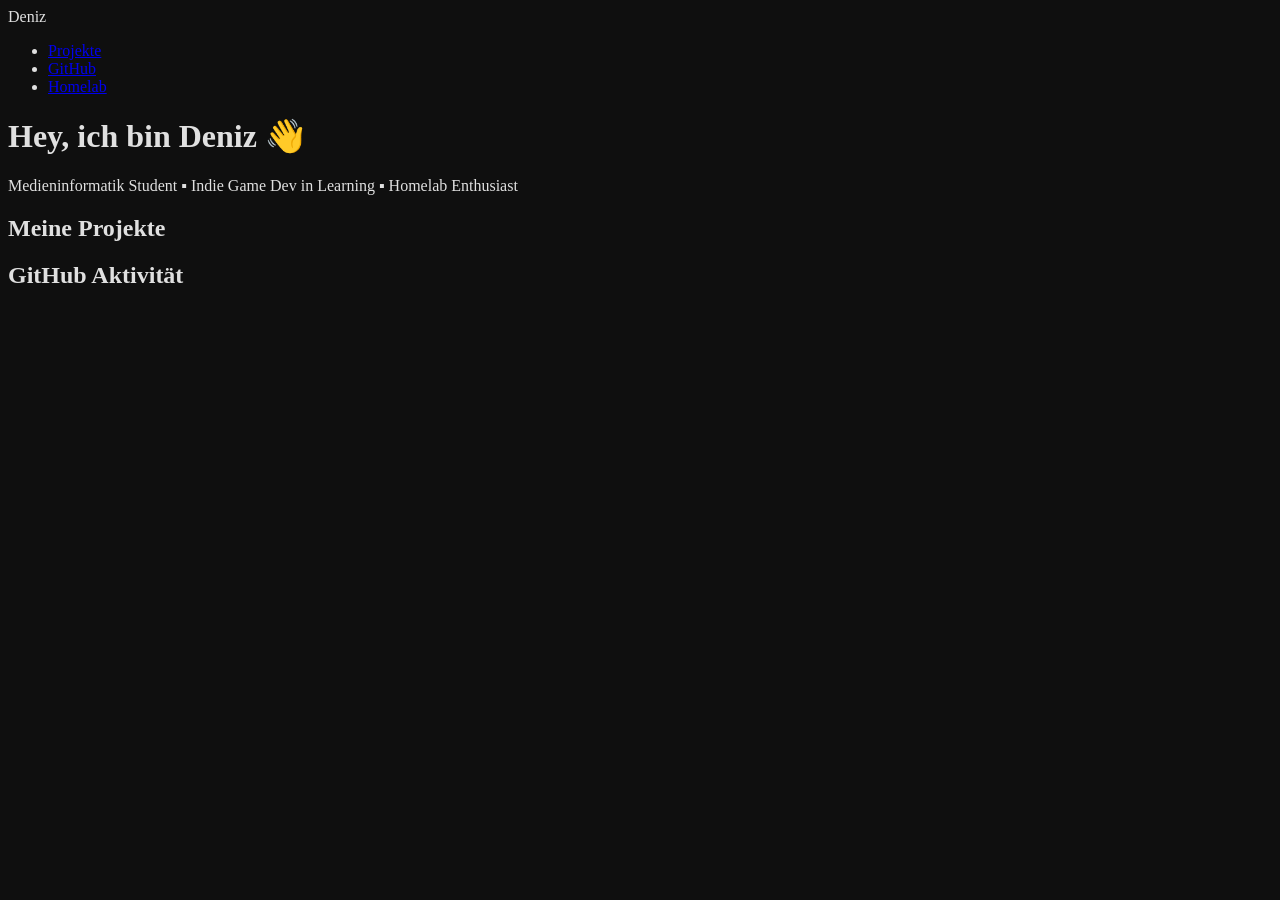
==== index.html @ 947d4dee "Initial commit: HTML Grundgerüst" ====
<!DOCTYPE html>
<hmtl lang="de">
    <head>
        <meta charset="UTF-8" />
        <meta name="viewport" content="width=device-width, initial-scale=1.0" />
        <title>Protfolio von Deniz Cemberlitas</title>
        <link rel="stylesheet" href="style.css" />
    </head>
    <body>
        
        <!--Navigation-->
        <nav>
            <span class="logo">Deniz</span>
            <ul>
                <li><a href="#projekte">Projekte</a></li>
                <li><a href="#github">GitHub</a></li>
                <li><a href="#blog.html">Homelab</a></li>
            </ul>
        </nav>

        <!--Hero Bereich-->
        <header>
            <h1>Hey, ich bin Deniz 👋</h1>
            <p>Medieninformatik Student ▪️ Indie Game Dev in Learning ▪️ Homelab Enthusiast</p>
        </header>
        
        <!--Projekte Sektion-->
        <section id="projekte">
            <h2>Meine Projekte</h2>
            <div id="projekte-container">
                <!--Github API-->
            </div>
        </section>

        <!--Github Sektion-->
        <section id="github">
            <h2>GitHub Aktivität</h2>
            <div id="github-container">
                <!--Github API-->
            </div>
        </section>

        <script src="script.js"></script>
    </body>
</hmtl>
---- style.css ----
body {
    background-color: #0f0f0f;
    color: #e0e0e0;
}
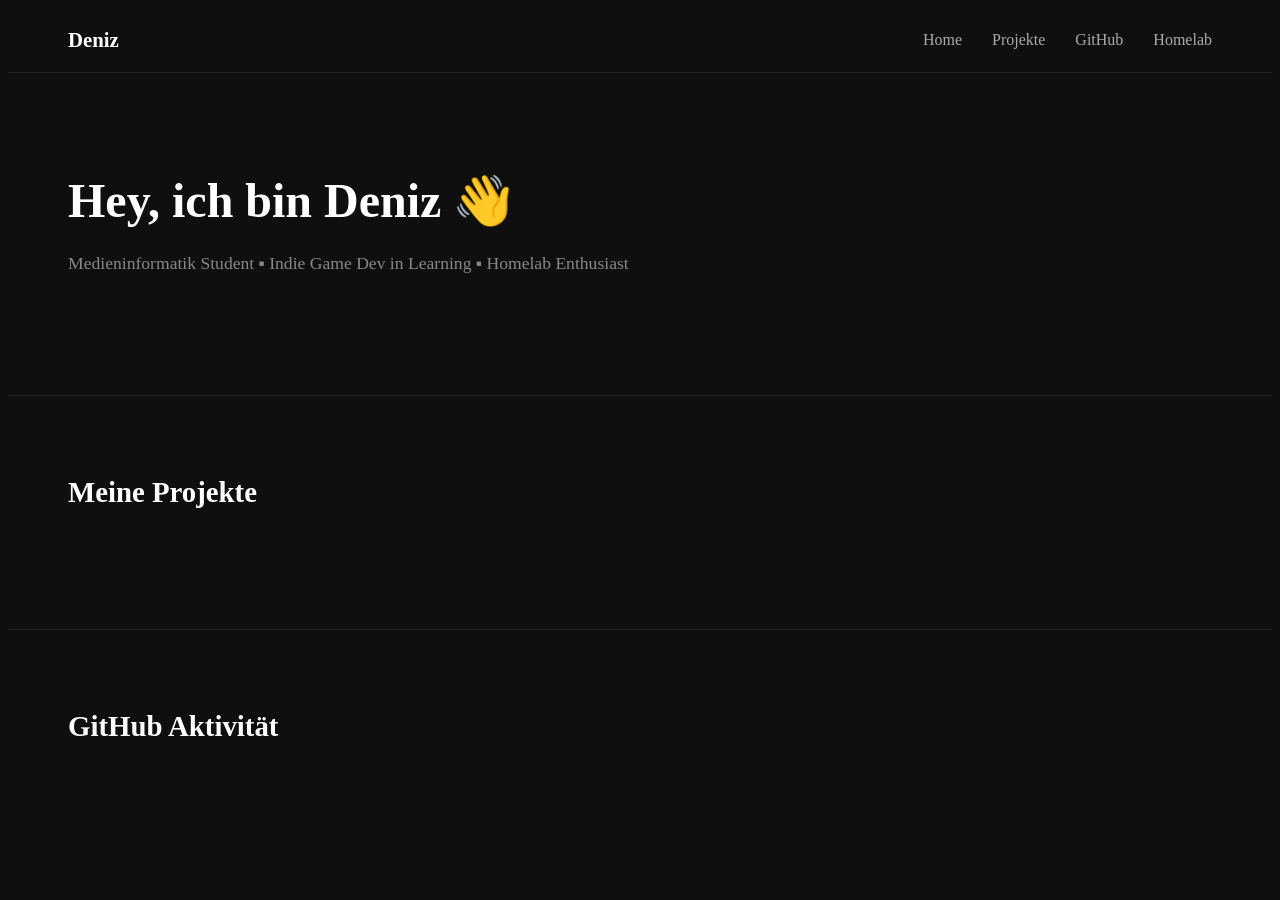
==== commit 6dd14248: "CSS: Blog Post Karten styling" ====
--- a/index.html
+++ b/index.html
@@ -10,12 +10,6 @@
         
         <!--Navigation-->
         <nav>
-            <span class="logo">Deniz</span>
-            <ul>
-                <li><a href="#projekte">Projekte</a></li>
-                <li><a href="#github">GitHub</a></li>
-                <li><a href="#blog.html">Homelab</a></li>
-            </ul>
         </nav>
 
         <!--Hero Bereich-->
--- a/style.css
+++ b/style.css
@@ -1,4 +1,148 @@
+/* Body */
 body {
     background-color: #0f0f0f;
     color: #e0e0e0;
+}
+
+/* Navigation */
+nav {
+    display: flex;
+    justify-content: space-between;
+    align-items: center;
+    padding: 20px 60px;
+    border-bottom: 1px solid #222;
+}
+
+.logo {
+    font-size: 1.3rem;
+    font-weight: bold;
+    color: #ffffff;
+}
+
+nav ul {
+    list-style: none;
+    display: flex;
+    gap: 30px;
+    margin: 0;
+    padding: 0;
+}
+
+nav ul a {
+    color: #aaaaaa;
+    text-decoration: none;
+}
+
+nav ul a:hover {
+    color: #ffffff;
+}
+
+/* Hero */
+header {
+    padding: 100px 60px;
+    max-width: 800px;
+}
+
+header h1 {
+    font-size: 3rem;
+    font-weight: bold;
+    color: #ffffff;
+    margin: 0 0 20px 0;
+}
+
+header p {
+    font-size: 1.1rem;
+    color: #888888;
+    line-height: 1.6;
+}
+
+/* Sektionen */
+section {
+    padding: 80px 60px;
+    border-top: 1px solid #222;
+}
+
+section h2 {
+    font-size: 1.8rem;
+    color: #ffffff;
+    margin: 0 0 40px 0;
+}
+
+/* Projekt Karten */
+#projekte-container {
+    display: grid;
+    grid-template-columns: repeat(3, 1fr);
+    gap: 20px;
+}
+
+.projekt-karte {
+    background-color: #1a1a1a;
+    border: 1px solid #222;
+    border-radius: 8px;
+    padding: 25px;
+}
+
+.projekt-karte h3 {
+    color: #ffffff;
+    margin: 0 0 10px 0;
+    font-size: 1.1rem;
+}
+.projekt-karte p {
+    color: #888888;
+    font-size: 0.9rem;
+    line-height: 1.5;
+    margin: 0 0 20px 0;
+}
+.projekt-karte a {
+    color: #4a9eff;
+    text-decoration: none;
+    font-size: 0.9rem;
+}
+
+.projekt-karte a:hover {
+    text-decoration: underline;
+}
+
+/* Blog Post Karten */
+#post-container {
+    display: flex;
+    flex-direction: column;
+    gap: 20px;
+    max-width: 800px;
+}
+
+a.post-karte {
+    background-color: #1a1a1a;
+    border: 1px solid #222;
+    border-radius: 8px;
+    padding: 25px;
+    text-decoration: none;
+    display: block;
+    color: inherit;
+}
+
+a.post-karte:hover {
+  border-color: #444;
+}
+
+a.post-karte .post-datum {
+  color: #888888;
+  font-size: 0.85rem;
+}
+
+a.post-karte h3 {
+  color: #ffffff;
+  margin: 8px 0 10px 0;
+  font-size: 1.1rem;
+}
+
+a.post-karte p {
+  color: #888888;
+  font-size: 0.9rem;
+  line-height: 1.5;
+  margin: 0 0 15px 0;
+}
+
+a.post-karte .post-link {
+  color: #4a9eff;
+  font-size: 0.9rem;
 }
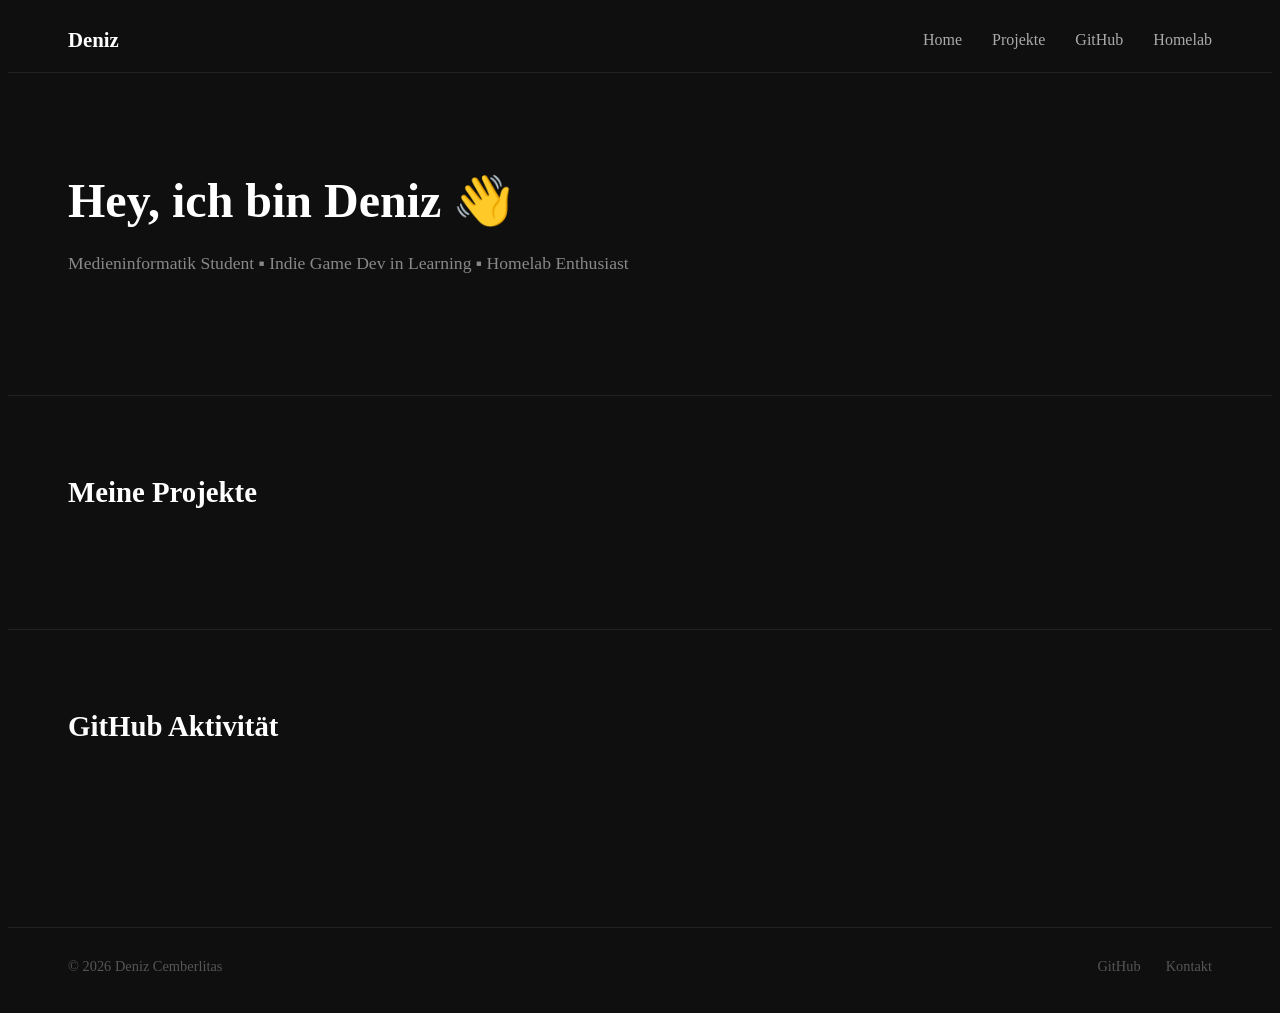
==== commit abb5accf: "Footer: Links und Responsive styling" ====
--- a/index.html
+++ b/index.html
@@ -30,9 +30,22 @@
         <section id="github">
             <h2>GitHub Aktivität</h2>
             <div id="github-container">
-                <!--Github API-->
+                <div id="github-monate"></div>
+                <div id="github-chart"></div>
+                <div id="github-tooltip"></div>
             </div>
         </section>
+
+        <!--Footer-->
+        <footer>
+            <div id="footer-inhalt">
+                <span>© 2026 Deniz Cemberlitas</span>
+                <div id="footer-links">
+                    <a href="https://github.com/DenizCemberlitas" target="_blank">GitHub</a>
+                    <a href="mailto:denizc.317@outlook.com">Kontakt</a>
+                </div>
+            </div>
+        </footer>
 
         <script src="script.js"></script>
     </body>
--- a/style.css
+++ b/style.css
@@ -145,4 +145,189 @@
 a.post-karte .post-link {
   color: #4a9eff;
   font-size: 0.9rem;
+}
+
+/* Blog Post Artikel */
+article {
+  max-width: 800px;
+  padding: 60px 60px;
+  line-height: 1.8;
+}
+
+article h2 {
+  color: #ffffff;
+  font-size: 1.5rem;
+  margin: 40px 0 15px 0;
+  border-left: 3px solid #4a9eff;
+  padding-left: 15px;
+}
+
+article p {
+  color: #aaaaaa;
+  font-size: 1rem;
+  margin: 0 0 20px 0;
+}
+
+article img {
+  width: 100%;
+  border-radius: 8px;
+  border: 1px solid #222;
+  margin: 20px 0;
+}
+
+/* GitHub Chart */
+#github-container {
+  max-width: 900px;
+  position: relative;
+}
+
+#github-chart {
+  display: flex;
+  gap: 3px;
+}
+
+.chart-woche {
+  display: flex;
+  flex-direction: column;
+  gap: 3px;
+}
+
+.chart-tag {
+  width: 12px;
+  height: 12px;
+  border-radius: 2px;
+  background-color: #1a1a1a;
+  cursor: pointer;
+  transition: opacity 0.1s;
+}
+
+.chart-tag:hover {
+  opacity: 0.7;
+}
+
+.level-0 { background-color: #1a1a1a; }
+.level-1 { background-color: #0e4429; }
+.level-2 { background-color: #006d32; }
+.level-3 { background-color: #26a641; }
+.level-4 { background-color: #39d353; }
+
+#github-tooltip {
+  display: none;
+  position: fixed;
+  background-color: #2a2a2a;
+  color: #ffffff;
+  padding: 8px 12px;
+  border-radius: 6px;
+  font-size: 0.8rem;
+  border: 1px solid #444;
+  pointer-events: none;
+  z-index: 100;
+}
+
+#github-monate {
+  display: flex;
+  gap: 3px;
+  margin-bottom: 4px;
+  padding-left: 0;
+}
+
+.monat-label {
+  font-size: 0.75rem;
+  color: #888888;
+  min-width: 12px;
+}
+
+/* Responsive Design Mobile */
+@media (max-width: 768px) {
+
+  /* Navigation */
+  nav {
+    padding: 15px 20px;
+    flex-wrap: wrap;
+    gap: 10px;
+  }
+
+  nav ul {
+    gap: 15px;
+  }
+
+  /* Hero */
+  header {
+    padding: 60px 20px;
+  }
+
+  header h1 {
+    font-size: 2rem;
+  }
+
+  /* Sektionen */
+  section {
+    padding: 60px 20px;
+  }
+
+  /* Projekte */
+  #projekte-container {
+    grid-template-columns: 1fr;
+  }
+
+  /* GitHub Chart */
+  #github-container {
+    overflow-x: auto;
+  }
+
+  #github-chart,
+  #github-monate {
+    min-width: 750px;
+  }
+  /* Article Blog Post */
+  article {
+    padding: 40px 20px;
+  }
+
+}
+
+/* Footer */
+footer {
+  border-top: 1px solid #222;
+  padding: 30px 60px;
+  margin-top: 60px;
+}
+
+#footer-inhalt {
+  display: flex;
+  justify-content: space-between;
+  align-items: center;
+}
+
+footer span {
+  color: #555555;
+  font-size: 0.9rem;
+}
+
+#footer-links {
+  display: flex;
+  gap: 25px;
+}
+
+#footer-links a {
+  color: #555555;
+  text-decoration: none;
+  font-size: 0.9rem;
+}
+
+#footer-links a:hover {
+  color: #aaaaaa;
+}
+
+/* Footer Mobile */
+@media (max-width: 768px) {
+  footer {
+    padding: 30px 20px;
+  }
+
+  #footer-inhalt {
+    flex-direction: column;
+    gap: 15px;
+    text-align: center;
+  }
 }
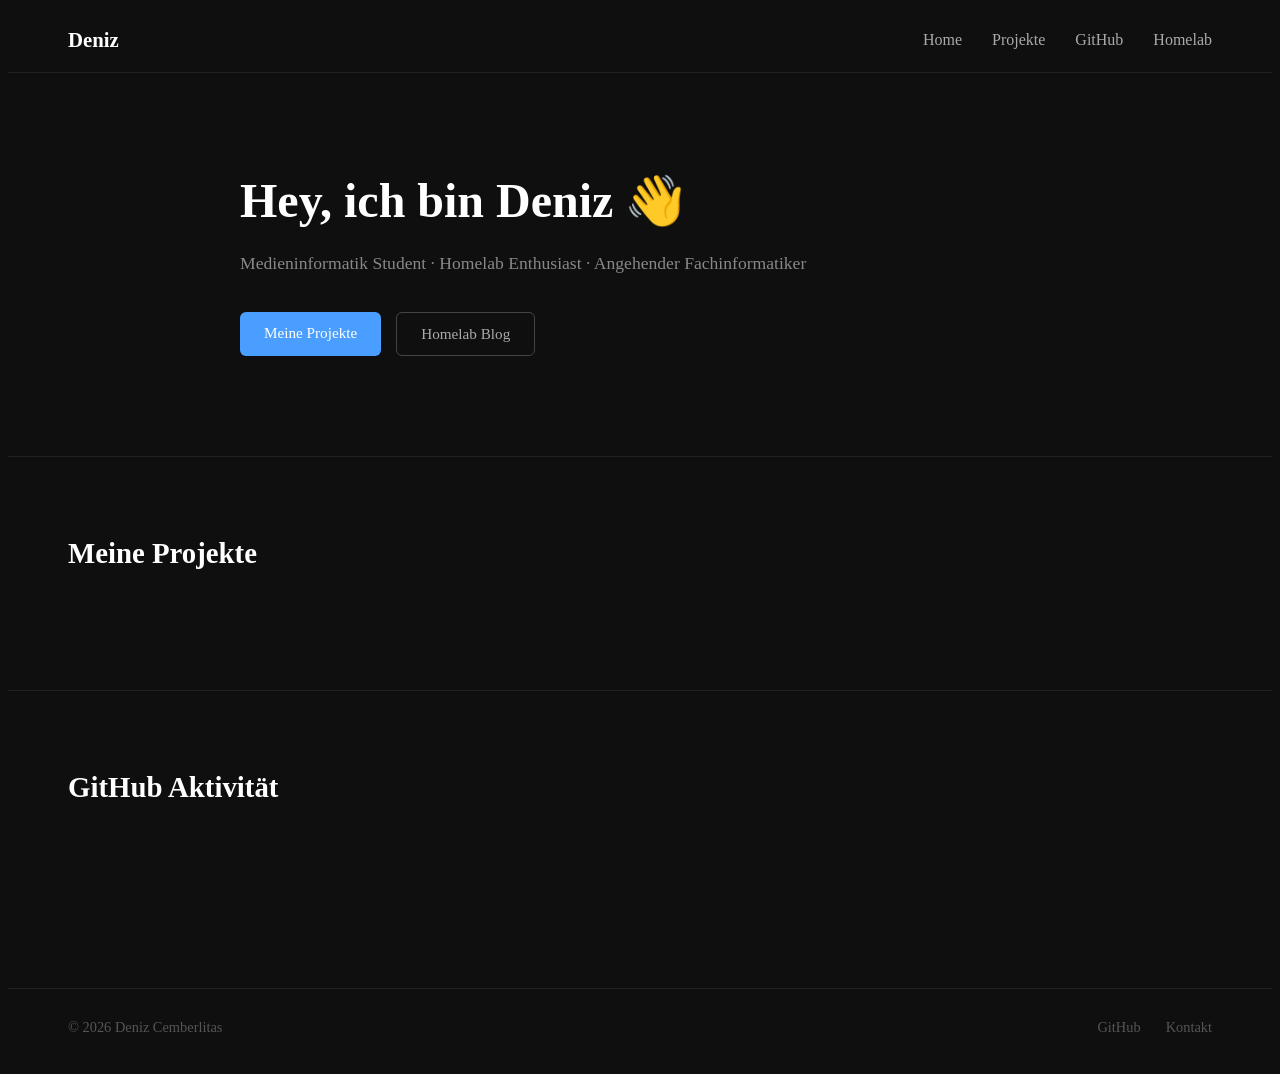
==== commit 9a012590: "Projekte Blog: Übersichttsseite und Portfolio Post" ====
--- a/index.html
+++ b/index.html
@@ -15,7 +15,11 @@
         <!--Hero Bereich-->
         <header>
             <h1>Hey, ich bin Deniz 👋</h1>
-            <p>Medieninformatik Student ▪️ Indie Game Dev in Learning ▪️ Homelab Enthusiast</p>
+            <p>Medieninformatik Student · Homelab Enthusiast · Angehender Fachinformatiker</p>
+            <div id="hero-buttons">
+                <a href="#projekte" class="btn-primary">Meine Projekte</a>
+                <a href="blog.html" class="btn-secondary">Homelab Blog</a>
+            </div>
         </header>
         
         <!--Projekte Sektion-->
--- a/style.css
+++ b/style.css
@@ -53,6 +53,50 @@
     font-size: 1.1rem;
     color: #888888;
     line-height: 1.6;
+}
+
+/* Hero Buttons */
+#hero-buttons {
+  display: flex;
+  gap: 15px;
+  margin-top: 35px;
+}
+
+.btn-primary {
+  background-color: #4a9eff;
+  color: #ffffff;
+  padding: 12px 24px;
+  border-radius: 6px;
+  text-decoration: none;
+  font-size: 0.95rem;
+  transition: background-color 0.2s;
+}
+
+.btn-primary:hover {
+  background-color: #3a8eef;
+}
+
+.btn-secondary {
+  border: 1px solid #444;
+  color: #aaaaaa;
+  padding: 12px 24px;
+  border-radius: 6px;
+  text-decoration: none;
+  font-size: 0.95rem;
+  transition: border-color 0.2s, color 0.2s;
+}
+
+.btn-secondary:hover {
+  border-color: #888;
+  color: #ffffff;
+}
+
+/* Hero Buttons Mobile */
+@media (max-width: 768px) {
+  #hero-buttons {
+    flex-direction: column;
+    width: fit-content;
+  }
 }
 
 /* Sektionen */
@@ -175,6 +219,11 @@
   margin: 20px 0;
 }
 
+/* Content zentrieren */
+header, article {
+  margin: 0 auto;
+}
+
 /* GitHub Chart */
 #github-container {
   max-width: 900px;
@@ -330,4 +379,11 @@
     gap: 15px;
     text-align: center;
   }
+}
+
+.bild-beschriftung {
+  color: #555555;
+  font-size: 0.85rem;
+  text-align: center;
+  margin-top: -10px !important;
 }
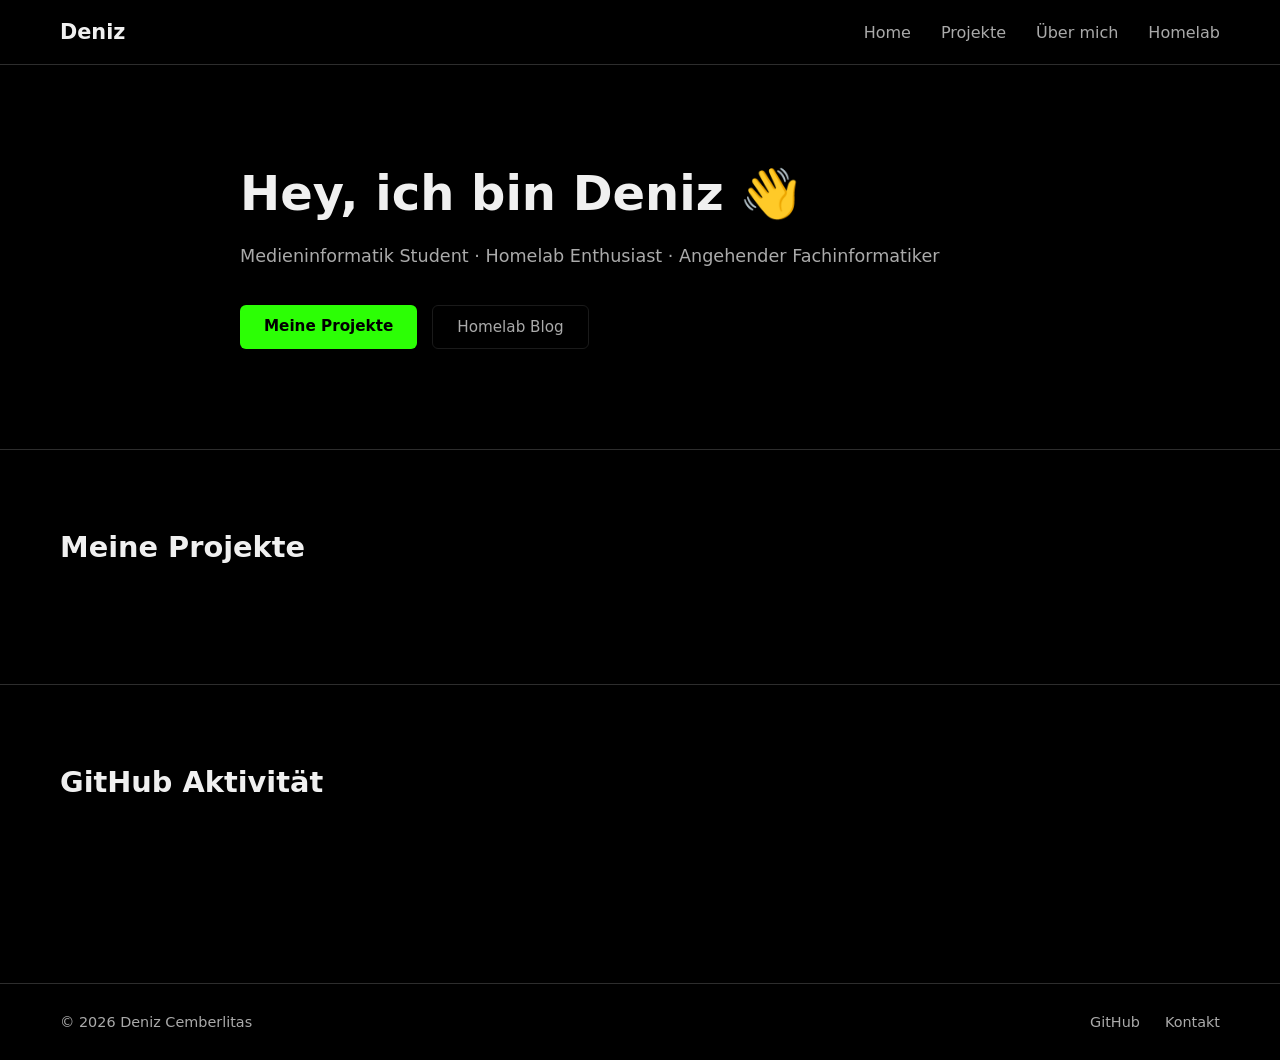
==== commit 4a7a9bdf: "Design: Neo Glow Effekte auf Hover-Elementen" ====
--- a/index.html
+++ b/index.html
@@ -17,7 +17,7 @@
             <h1>Hey, ich bin Deniz 👋</h1>
             <p>Medieninformatik Student · Homelab Enthusiast · Angehender Fachinformatiker</p>
             <div id="hero-buttons">
-                <a href="#projekte" class="btn-primary">Meine Projekte</a>
+                <a href="projekte.html" class="btn-primary">Meine Projekte</a>
                 <a href="blog.html" class="btn-secondary">Homelab Blog</a>
             </div>
         </header>
--- a/style.css
+++ b/style.css
@@ -1,7 +1,38 @@
+/* === Color Palette – Neon Noir ===
+  #000000 - Hintergrund
+  #1a1a1a - Zwischenton (Borders)
+  #2D2D2D - Cards / Sidebar / Nav
+  #2CFF05 - Akzent Neon Grün
+  #BF00FF - Akzent Neon Lila
+  #F0F0F0 - Primärtext
+  #aaaaaa - Sekundärtext
+*/
+
+:root {
+  --bg: #000000;
+  --bg-secondary: #2D2D2D;
+  --bg-tertiary: #1a1a1a;
+  --text: #F0F0F0;
+  --text-secondary: #aaaaaa;
+  --accent: #2CFF05;
+  --accent-hover: #25d904;
+  --accent-2: #BF00FF;
+  --danger: #ff3b30;
+  --danger-hover: #cc2f26;
+  --radius: 12px;
+  --shadow: 0 4px 16px rgba(44, 255, 5, 0.08);
+  --transition: 0.25s ease;
+}
+
 /* Body */
 body {
-    background-color: #0f0f0f;
-    color: #e0e0e0;
+    margin: 0;
+    font-family: system-ui, -apple-system, BlinkMacSystemFont, 'Segoe UI', Roboto, Oxygen, Ubuntu, Cantarell, 'Open Sans', 'Helvetica Neue', sans-serif;
+    background: var(--bg);
+    color: var(--text);
+    display: flex;
+    flex-direction: column;
+    min-height: 100vh;
 }
 
 /* Navigation */
@@ -10,13 +41,14 @@
     justify-content: space-between;
     align-items: center;
     padding: 20px 60px;
-    border-bottom: 1px solid #222;
+    border-bottom: 1px solid var(--bg-secondary);
+    background: var(--bg);
 }
 
 .logo {
     font-size: 1.3rem;
     font-weight: bold;
-    color: #ffffff;
+    color: var(--text);
 }
 
 nav ul {
@@ -28,12 +60,13 @@
 }
 
 nav ul a {
-    color: #aaaaaa;
+    color: var(--text-secondary);
     text-decoration: none;
+    transition: color var(--transition);
 }
 
 nav ul a:hover {
-    color: #ffffff;
+    color: var(--text);
 }
 
 /* Hero */
@@ -45,13 +78,13 @@
 header h1 {
     font-size: 3rem;
     font-weight: bold;
-    color: #ffffff;
+    color: var(--text);
     margin: 0 0 20px 0;
 }
 
 header p {
     font-size: 1.1rem;
-    color: #888888;
+    color: var(--text-secondary);
     line-height: 1.6;
 }
 
@@ -63,32 +96,35 @@
 }
 
 .btn-primary {
-  background-color: #4a9eff;
-  color: #ffffff;
+  background-color: var(--accent);
+  color: #000000;
   padding: 12px 24px;
   border-radius: 6px;
   text-decoration: none;
   font-size: 0.95rem;
-  transition: background-color 0.2s;
+  font-weight: 600;
+  transition: background-color var(--transition);
 }
 
 .btn-primary:hover {
-  background-color: #3a8eef;
+  background-color: var(--accent-hover);
 }
 
 .btn-secondary {
-  border: 1px solid #444;
-  color: #aaaaaa;
+  border: 1px solid var(--bg-tertiary);
+  color: var(--text-secondary);
   padding: 12px 24px;
   border-radius: 6px;
   text-decoration: none;
   font-size: 0.95rem;
-  transition: border-color 0.2s, color 0.2s;
+  transition: border-color var(--transition), color var(--transition);
 }
 
 .btn-secondary:hover {
-  border-color: #888;
-  color: #ffffff;
+  border-color: #BF00FF;
+  color: #BF00FF;
+  box-shadow: 0 0 10px rgba(191, 0, 255, 0.5);
+  box-shadow: 0 0 12px #BF00FF, 0 0 30px rgba(191, 0, 255, 0.5);
 }
 
 /* Hero Buttons Mobile */
@@ -102,12 +138,12 @@
 /* Sektionen */
 section {
     padding: 80px 60px;
-    border-top: 1px solid #222;
+    border-top: 1px solid var(--bg-secondary);
 }
 
 section h2 {
     font-size: 1.8rem;
-    color: #ffffff;
+    color: var(--text);
     margin: 0 0 40px 0;
 }
 
@@ -119,25 +155,25 @@
 }
 
 .projekt-karte {
-    background-color: #1a1a1a;
-    border: 1px solid #222;
+    background-color: var(--bg-secondary);
+    border: 1px solid var(--bg-tertiary);
     border-radius: 8px;
     padding: 25px;
 }
 
 .projekt-karte h3 {
-    color: #ffffff;
+    color: var(--text);
     margin: 0 0 10px 0;
     font-size: 1.1rem;
 }
 .projekt-karte p {
-    color: #888888;
+    color: var(--text-secondary);
     font-size: 0.9rem;
     line-height: 1.5;
     margin: 0 0 20px 0;
 }
 .projekt-karte a {
-    color: #4a9eff;
+    color: var(--accent);
     text-decoration: none;
     font-size: 0.9rem;
 }
@@ -155,39 +191,40 @@
 }
 
 a.post-karte {
-    background-color: #1a1a1a;
-    border: 1px solid #222;
+    background-color: var(--bg-secondary);
+    border: 1px solid var(--bg-tertiary);
     border-radius: 8px;
     padding: 25px;
     text-decoration: none;
     display: block;
     color: inherit;
+    transition: border-color var(--transition);
 }
 
 a.post-karte:hover {
-  border-color: #444;
+  border-color: var(--accent);
 }
 
 a.post-karte .post-datum {
-  color: #888888;
+  color: var(--text-secondary);
   font-size: 0.85rem;
 }
 
 a.post-karte h3 {
-  color: #ffffff;
+  color: var(--text);
   margin: 8px 0 10px 0;
   font-size: 1.1rem;
 }
 
 a.post-karte p {
-  color: #888888;
+  color: var(--text-secondary);
   font-size: 0.9rem;
   line-height: 1.5;
   margin: 0 0 15px 0;
 }
 
 a.post-karte .post-link {
-  color: #4a9eff;
+  color: var(--accent);
   font-size: 0.9rem;
 }
 
@@ -199,15 +236,15 @@
 }
 
 article h2 {
-  color: #ffffff;
+  color: var(--text);
   font-size: 1.5rem;
   margin: 40px 0 15px 0;
-  border-left: 3px solid #4a9eff;
+  border-left: 3px solid var(--accent);
   padding-left: 15px;
 }
 
 article p {
-  color: #aaaaaa;
+  color: var(--text-secondary);
   font-size: 1rem;
   margin: 0 0 20px 0;
 }
@@ -215,7 +252,7 @@
 article img {
   width: 100%;
   border-radius: 8px;
-  border: 1px solid #222;
+  border: 1px solid var(--bg-secondary);
   margin: 20px 0;
 }
 
@@ -245,7 +282,7 @@
   width: 12px;
   height: 12px;
   border-radius: 2px;
-  background-color: #1a1a1a;
+  background-color: var(--bg-secondary);
   cursor: pointer;
   transition: opacity 0.1s;
 }
@@ -255,20 +292,20 @@
 }
 
 .level-0 { background-color: #1a1a1a; }
-.level-1 { background-color: #0e4429; }
-.level-2 { background-color: #006d32; }
-.level-3 { background-color: #26a641; }
-.level-4 { background-color: #39d353; }
+.level-1 { background-color: #0d4a02; }
+.level-2 { background-color: #137a04; }
+.level-3 { background-color: #1dbb06; }
+.level-4 { background-color: #2CFF05; }
 
 #github-tooltip {
   display: none;
   position: fixed;
-  background-color: #2a2a2a;
-  color: #ffffff;
+  background-color: var(--bg-secondary);
+  color: var(--text);
   padding: 8px 12px;
   border-radius: 6px;
   font-size: 0.8rem;
-  border: 1px solid #444;
+  border: 1px solid var(--bg-tertiary);
   pointer-events: none;
   z-index: 100;
 }
@@ -282,14 +319,13 @@
 
 .monat-label {
   font-size: 0.75rem;
-  color: #888888;
+  color: var(--text-secondary);
   min-width: 12px;
 }
 
 /* Responsive Design Mobile */
 @media (max-width: 768px) {
 
-  /* Navigation */
   nav {
     padding: 15px 20px;
     flex-wrap: wrap;
@@ -300,7 +336,6 @@
     gap: 15px;
   }
 
-  /* Hero */
   header {
     padding: 60px 20px;
   }
@@ -309,17 +344,14 @@
     font-size: 2rem;
   }
 
-  /* Sektionen */
   section {
     padding: 60px 20px;
   }
 
-  /* Projekte */
   #projekte-container {
     grid-template-columns: 1fr;
   }
 
-  /* GitHub Chart */
   #github-container {
     overflow-x: auto;
   }
@@ -328,16 +360,15 @@
   #github-monate {
     min-width: 750px;
   }
-  /* Article Blog Post */
+
   article {
     padding: 40px 20px;
   }
-
 }
 
 /* Footer */
 footer {
-  border-top: 1px solid #222;
+  border-top: 1px solid var(--bg-secondary);
   padding: 30px 60px;
   margin-top: 60px;
 }
@@ -349,7 +380,7 @@
 }
 
 footer span {
-  color: #555555;
+  color: var(--text-secondary);
   font-size: 0.9rem;
 }
 
@@ -359,13 +390,14 @@
 }
 
 #footer-links a {
-  color: #555555;
+  color: var(--text-secondary);
   text-decoration: none;
   font-size: 0.9rem;
+  transition: color var(--transition);
 }
 
 #footer-links a:hover {
-  color: #aaaaaa;
+  color: var(--text);
 }
 
 /* Footer Mobile */
@@ -382,8 +414,175 @@
 }
 
 .bild-beschriftung {
-  color: #555555;
+  color: var(--text-secondary);
   font-size: 0.85rem;
   text-align: center;
   margin-top: -10px !important;
+}
+
+/* === About Seite === */
+.about-wrapper {
+  max-width: 720px;
+  margin: 0 auto;
+  padding: 2rem 1rem;
+}
+
+.about-hero {
+  display: flex;
+  align-items: center;
+  gap: 2rem;
+  margin-bottom: 2.5rem;
+  flex-wrap: wrap;
+}
+
+/* Profilbild
+.about-avatar {
+  width: 120px;
+  height: 120px;
+  border-radius: 50%;
+  object-fit: cover;
+  border: 3px solid var(--accent);
+  flex-shrink: 0;
+}
+*/
+
+.about-intro h1 {
+  margin: 0 0 0.4rem;
+  font-size: 1.8rem;
+  color: var(--text);
+}
+
+.about-intro p {
+  margin: 0;
+  color: var(--text-secondary);
+  font-size: 1rem;
+}
+
+.about-section {
+  margin-bottom: 2rem;
+}
+
+.about-section h2 {
+  font-size: 1.1rem;
+  color: var(--accent-2);
+  margin-bottom: 0.8rem;
+  text-transform: uppercase;
+  letter-spacing: 0.05em;
+}
+
+.about-section p {
+  line-height: 1.7;
+  color: var(--text-secondary);
+}
+
+.skills-grid {
+  display: flex;
+  flex-wrap: wrap;
+  gap: 0.5rem;
+}
+
+.skill-tag {
+  background: var(--bg-secondary);
+  border: 1px solid var(--accent);
+  color: var(--accent);
+  padding: 0.35rem 0.8rem;
+  border-radius: 20px;
+  font-size: 0.85rem;
+}
+
+.timeline {
+  list-style: none;
+  padding: 0;
+  margin: 0;
+  border-left: 2px solid var(--bg-secondary);
+  padding-left: 1.2rem;
+}
+
+.timeline li {
+  margin-bottom: 1.2rem;
+  position: relative;
+}
+
+.timeline li::before {
+  content: "";
+  width: 10px;
+  height: 10px;
+  background: var(--accent-2);
+  border-radius: 50%;
+  position: absolute;
+  left: -1.65rem;
+  top: 0.3rem;
+}
+
+.timeline .year {
+  font-size: 0.8rem;
+  color: var(--accent-2);
+  margin-bottom: 0.2rem;
+}
+
+.timeline .title {
+  font-weight: 600;
+  color: var(--text);
+}
+
+.timeline .desc {
+  font-size: 0.9rem;
+  color: var(--text-secondary);
+  margin-top: 0.2rem;
+}
+
+/* === Neon Glow Effekte === */
+
+/* Primär-Button */
+.btn-primary {
+  transition: background-color var(--transition), box-shadow var(--transition);
+}
+.btn-primary:hover {
+  box-shadow: 0 0 12px #2CFF05, 0 0 30px rgba(44, 255, 5, 0.4);
+}
+
+/* Sekundär-Button */
+
+/* Nav Links */
+nav ul a {
+  transition: color var(--transition), text-shadow var(--transition);
+}
+nav ul a:hover {
+  color: var(--accent);
+  text-shadow: 0 0 8px rgba(44, 255, 5, 0.7);
+}
+
+/* Post Karten */
+a.post-karte {
+  transition: border-color var(--transition), box-shadow var(--transition);
+}
+a.post-karte:hover {
+  border-color: var(--accent);
+  box-shadow: 0 0 16px rgba(44, 255, 5, 0.15);
+}
+
+/* Projekt Karten */
+.projekt-karte {
+  transition: box-shadow var(--transition), border-color var(--transition);
+}
+.projekt-karte:hover {
+  border-color: var(--accent);
+  box-shadow: 0 0 16px rgba(44, 255, 5, 0.15);
+}
+
+/* Skill Tags */
+.skill-tag {
+  transition: box-shadow var(--transition), color var(--transition);
+}
+.skill-tag:hover {
+  box-shadow: 0 0 8px rgba(44, 255, 5, 0.5);
+  color: #fff;
+}
+
+/* Logo */
+.logo {
+  transition: text-shadow var(--transition);
+}
+.logo:hover {
+  text-shadow: 0 0 10px rgba(44, 255, 5, 0.6);
 }
